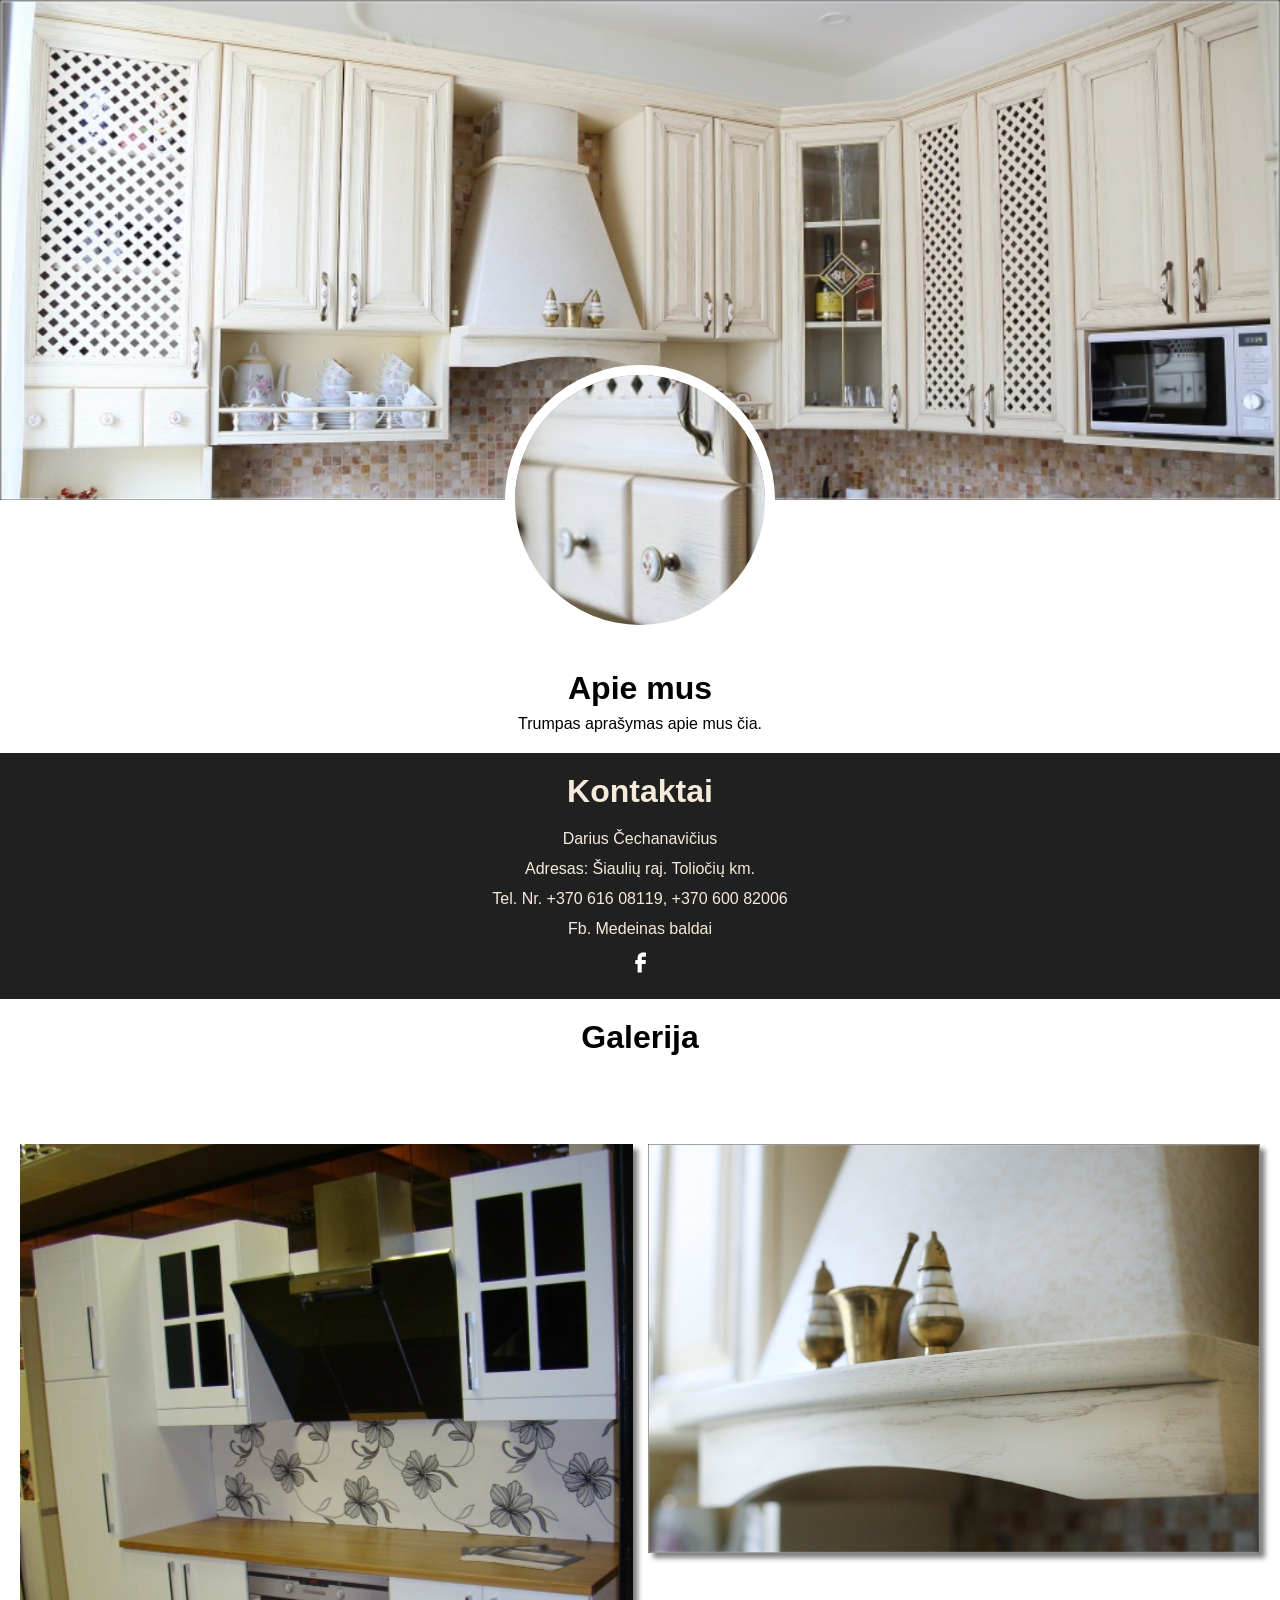
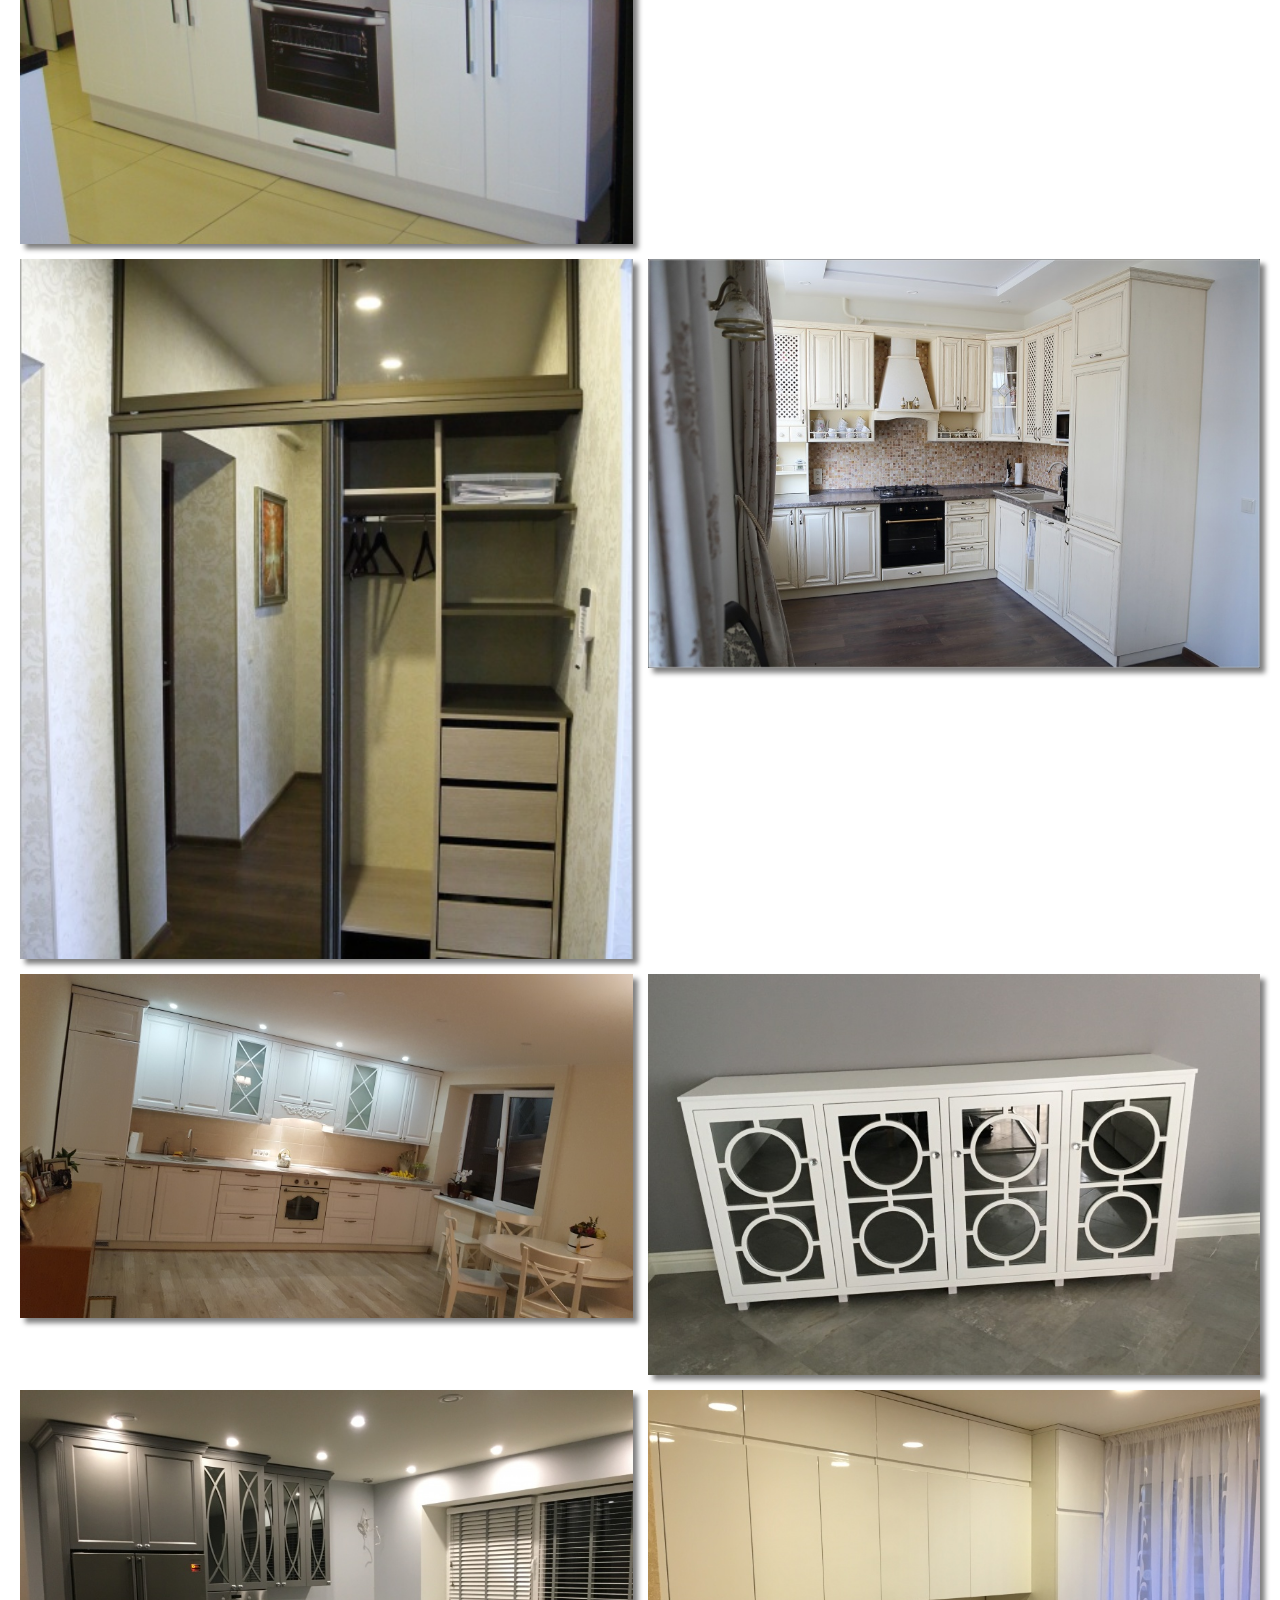
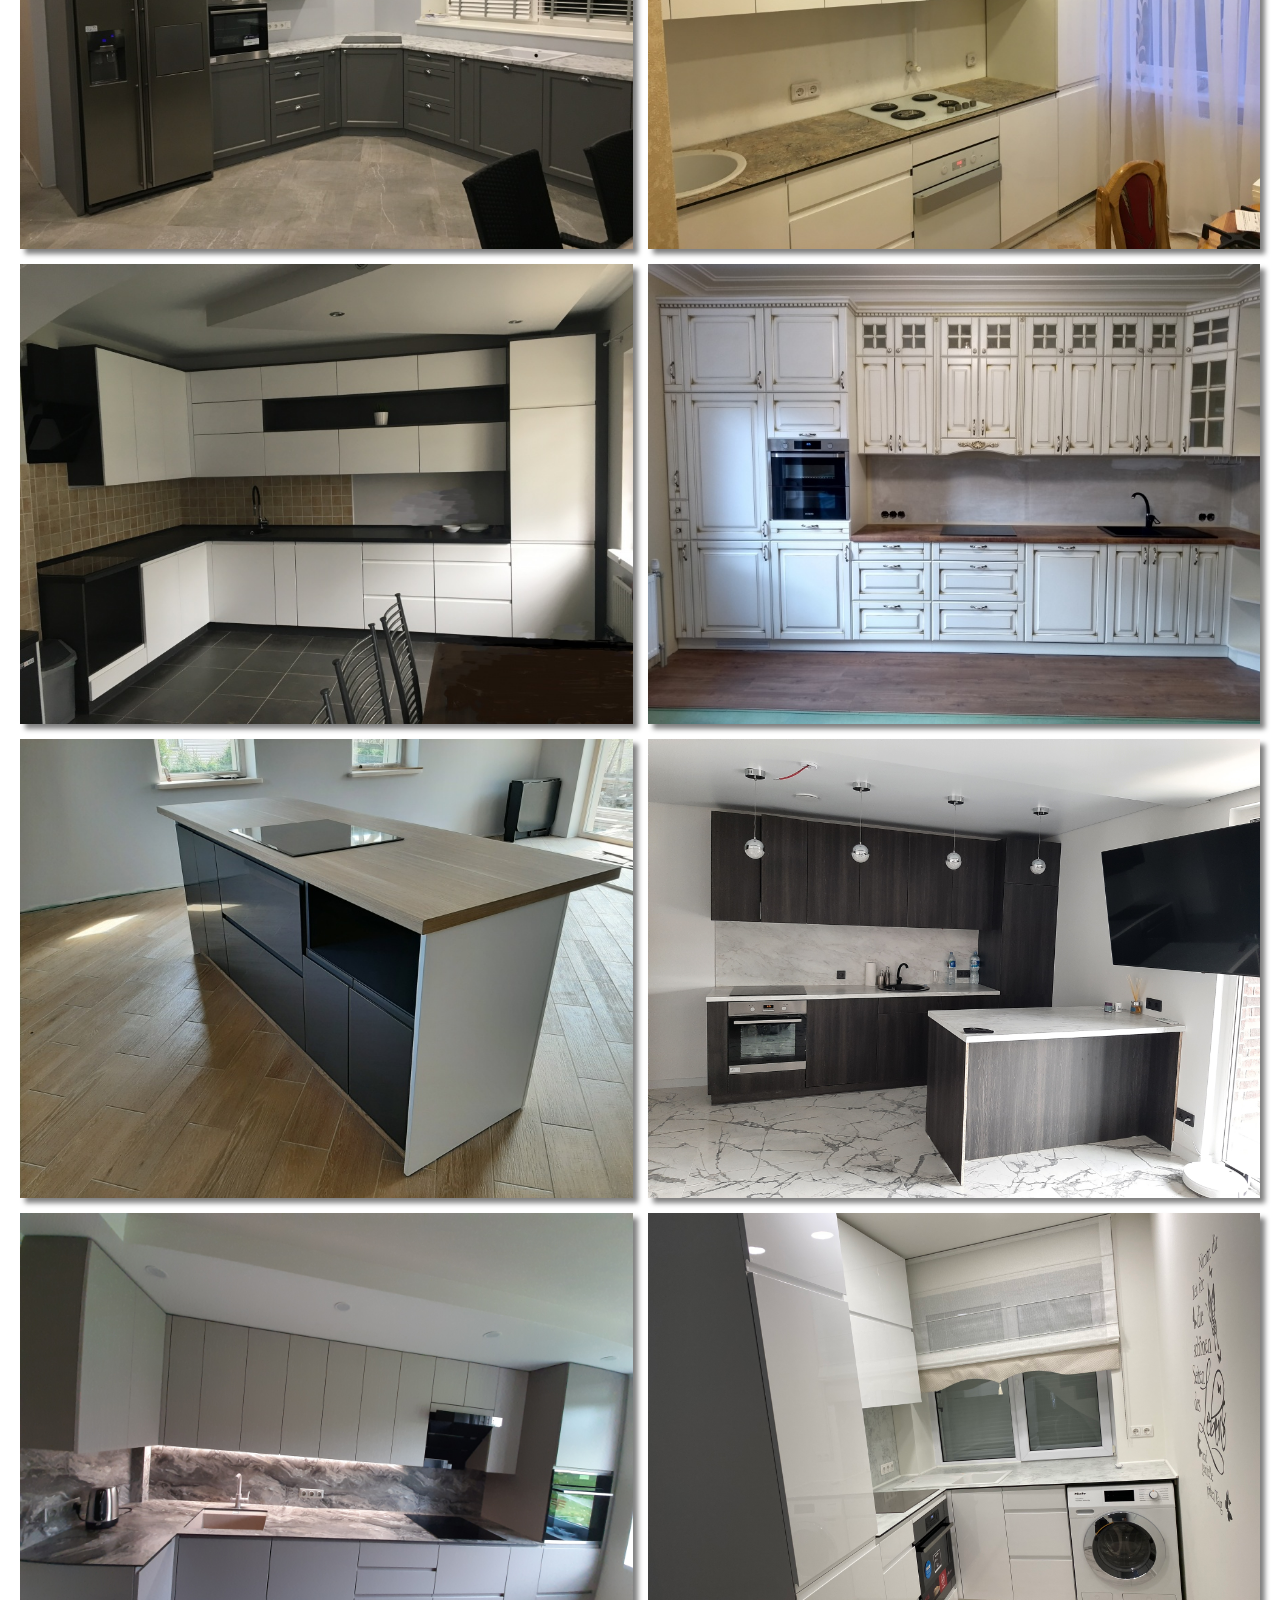
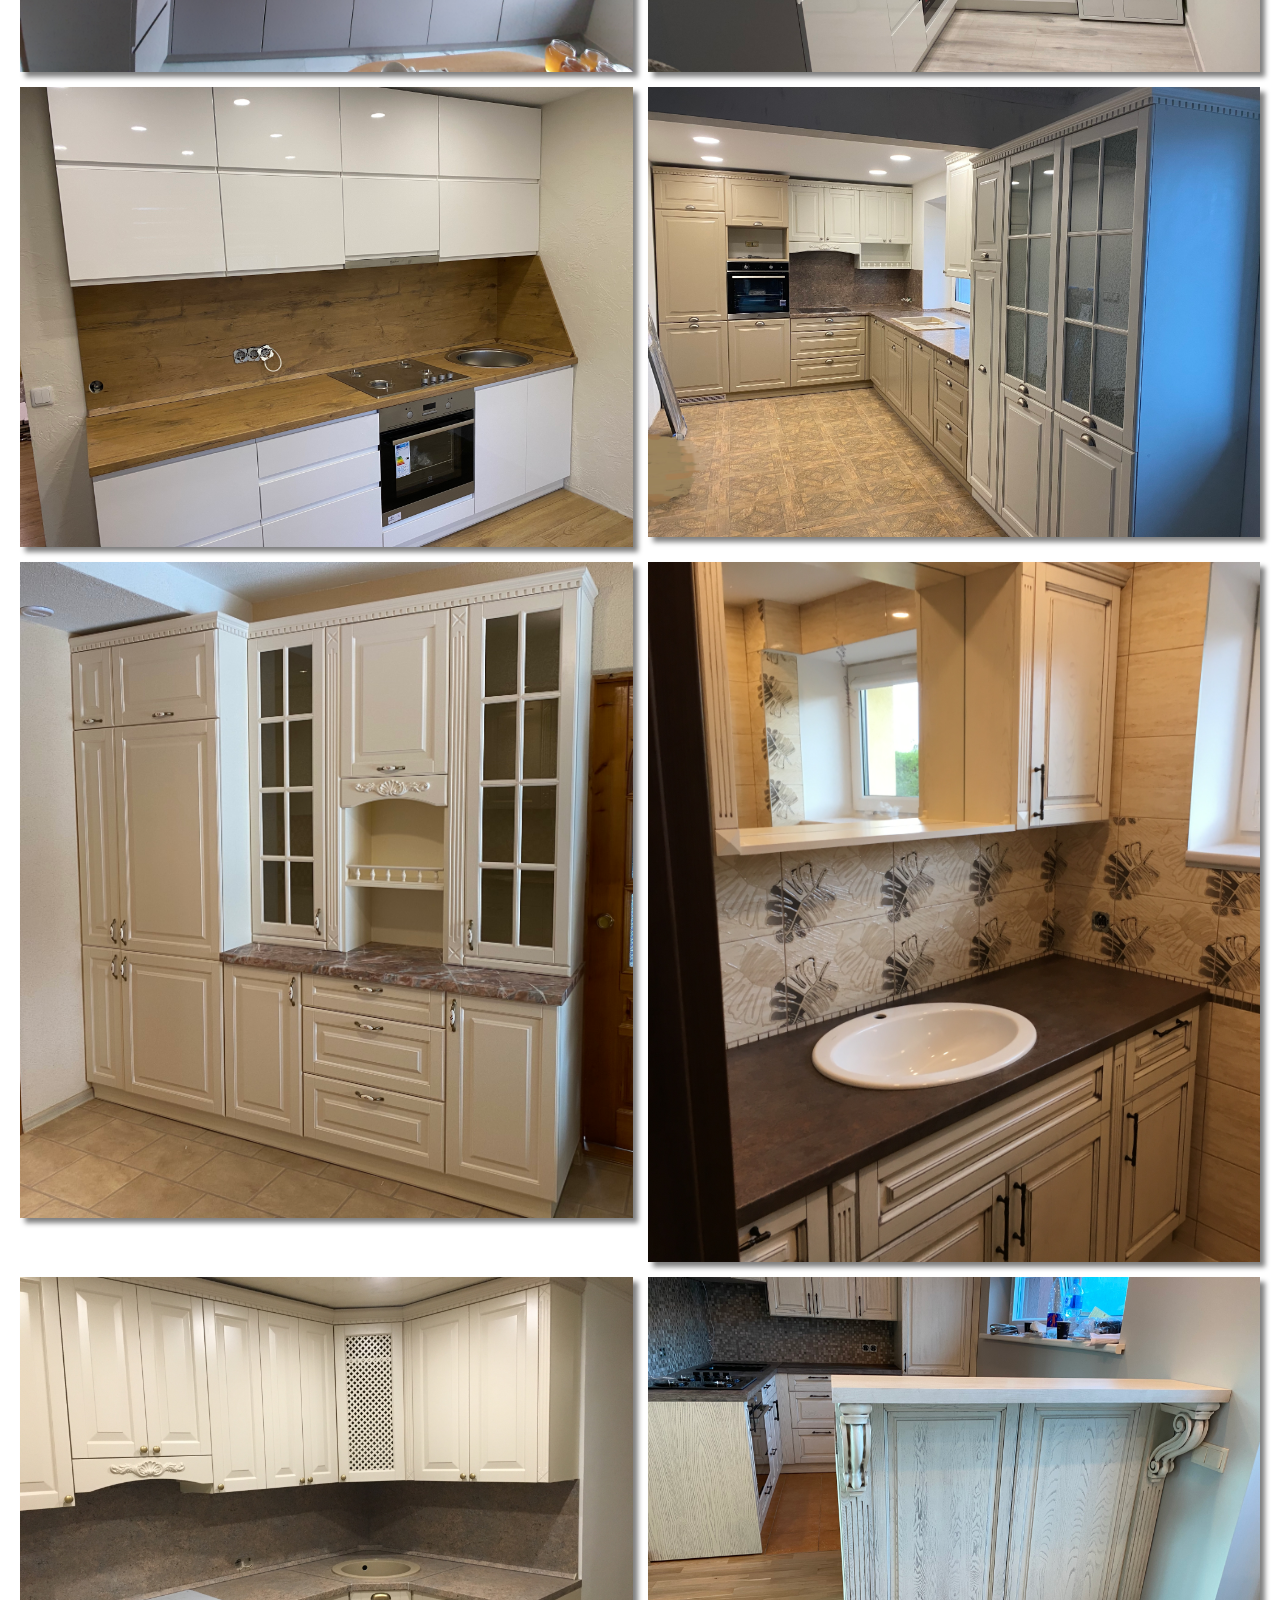
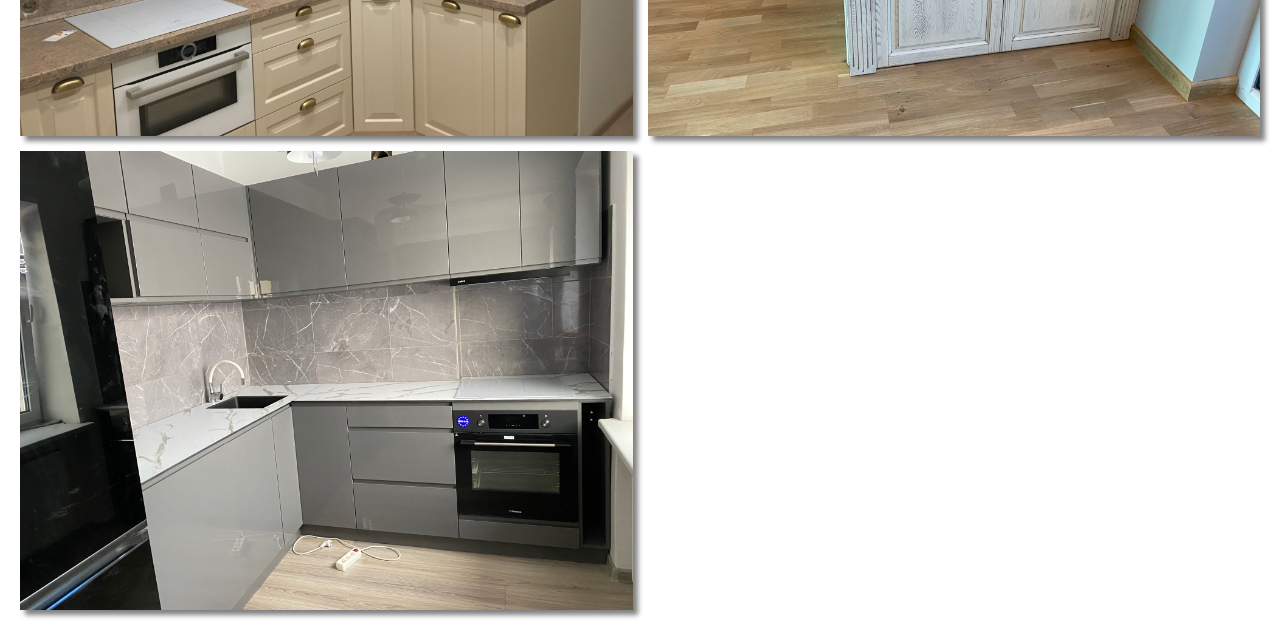
==== baldai.html @ a2667190 "changed file formation" ====
<!doctype html>
<html lang="en">
  <head>
    <title>baldai</title>
    <meta name="viewport" content="width=device-width, initial-scale=1.0" />
    <link rel="stylesheet" href="baldai_stlius.css" />
  </head>
  <body>
    <div class="hero">
      <div class="hero"></div>
      <img class="logo" src="furniture_images/logo.jpg" alt="logo" />
    </div>
    
    <div class="about-text">
      <h1>Apie mus</h1>
      <p>Trumpas aprašymas apie mus čia.</p>
    </div>

    <div id="contact" class="endbar">
      <h1>Kontaktai</h1>
      <p>Darius Čechanavičius</p>
      <p>Adresas: Šiaulių raj. Toliočių km.</p>
      
      <p>Tel. Nr. +370 616 08119, +370 600 82006</p>

      <p>Fb. Medeinas baldai</p>
      <a href="https://www.facebook.com/medeinas.baldai"
        ><img class="facebook-white" src="images/facebook.svg" alt="section"
      /></a>
    </div>
    <div class="about-text">
      <h1>Galerija</h1>
     
    </div>
     <div class="gallery-grid">
        <img src="galery_furniture/266-ekspo-dazyta.jpg" alt="photo">
        <img src="galery_furniture/401-klasika.jpg" alt="photo">
        
        <img src="galery_furniture/413-su-rudai-tonuotais-veidr. - Copy.jpg" alt="photo">
        <img src="galery_furniture/405-klasika.jpg" alt="photo">
       
        <img src="galery_furniture/423-aistes.jpg" alt="photo">
        <img src="galery_furniture/429-komoda-su-veidrodziais.jpg" alt="photo">
        <img src="galery_furniture/432-virtuve-su-duminiu-veidrodziu.jpg" alt="photo">
        <img src="galery_furniture/435-balta-frezuota2.jpg" alt="photo">
        <img src="galery_furniture/437-blizgus-su-frez.-rank..jpg" alt="photo">
        <img src="galery_furniture/489-gold.jpg" alt="photo">
        <img src="galery_furniture/492-trispalvis.jpg" alt="photo">
        <img src="galery_furniture/20220503_105850.jpg" alt="photo">
        <img src="galery_furniture/20220701_162135.jpg" alt="photo">
        <img src="galery_furniture/IMG_0267.jpg" alt="photo">
        <img src="galery_furniture/IMG_0385.jpg" alt="photo">
        <img src="galery_furniture/IMG_0397.jpg" alt="photo">
        <img src="galery_furniture/IMG_0540.jpg" alt="photo">
        <img src="galery_furniture/IMG_2260 (2).JPG" alt="photo">
        <img src="galery_furniture/IMG_2533-1.jpg" alt="photo">
        <img src="galery_furniture/Palanga Regina.jpg" alt="photo">
        <img src="galery_furniture/virt pilka bl.jpg" alt="photo">
        
        
        
    </div>
  </body>
</html>
---- baldai_stlius.css ----
@import url('https://fonts.googleapis.com/css2?family=Caveat:wght@700&display=swap');
* {
    margin: 0;
    padding: 0;
}
html {
    scroll-behavior: smooth;
}
html, body {
    margin: 0;
    padding: 0;
    width: 100%;
}

body {
    font-family: Arial, sans-serif;
    overflow-x: hidden;
    position: relative;
    width: 100%;
    background-color: white;
}
.hero {
    position: relative;
    width: 100%;        
    height: 500px;
    background-image: url('galery_furniture/404-klasika.jpg');
    background-size: cover;
    background-position: top;
    margin-bottom: 150px;
}

.logo {
    position: absolute;
    top: 100%;
    left: 50%;
    transform: translate(-50%, -50%);
    width: 250px;
    height: 250px;
    border-radius: 50%;
    object-fit: cover;
    z-index: 2;
    
    border: 10px solid white;
}
.about-text {
    text-align: center;
    padding: 0 20px;
}

.about-text h1 {
    font-size: 32px;
    margin-bottom: 8px;
}

.about-text p {
    font-size: 16px;
    color: #000000;
    padding-bottom: 20px;
}
h1 {
    padding-top: 20px;
    font-size: 32px;
    margin: 0 0 8px 0;
}

.facebook-white {
    width: 25px;
    height: 25px;
     filter: brightness(0) invert(1);
}
.endbar{
    
    position: relative;
    width: 100%;
    height: auto;
    background-color: #202020;
    text-align: center;
         
    padding-bottom: 20px;
    scroll-margin-top: 60px;
    color: #f6eada;
    display: flex;
    flex-direction: column;
    align-items: center;
    justify-content: center;
    gap: 12px;
}
.content{
    text-align: center;
    padding: 5px 10px;

    scroll-margin-top: 60px;
}
.gallery-grid {
    display: grid;
    grid-template-columns: repeat(2, 1fr);
    gap: 15px;
    padding: 80px 20px 20px 20px;
    box-sizing: border-box;
}

.gallery-grid img {
    width: 100%;
    max-height: 700px;
    object-fit: cover;
    box-shadow: 5px 5px 5px grey;
}
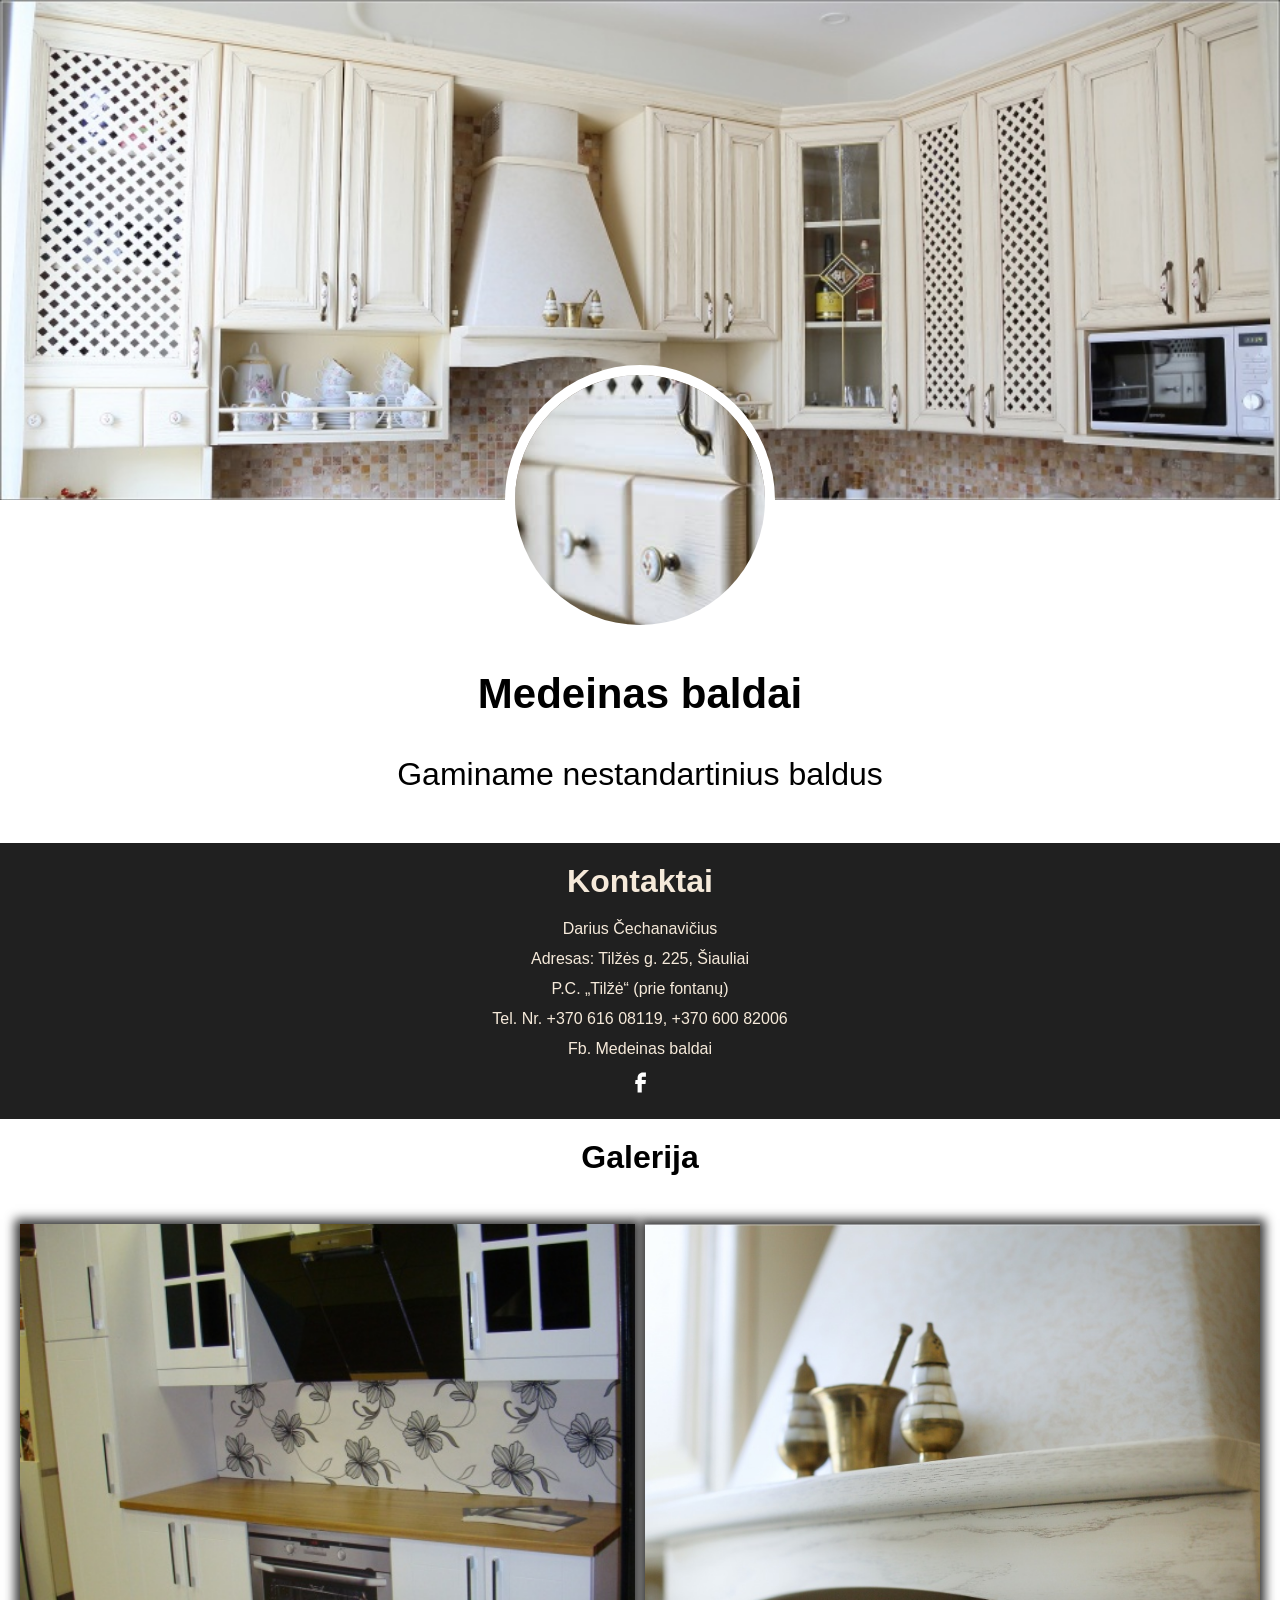
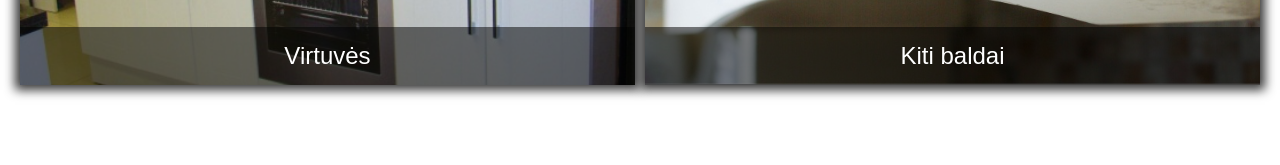
==== commit 1e6476b8: "changed baldai side" ====
--- a/baldai.html
+++ b/baldai.html
@@ -12,53 +12,37 @@
     </div>
     
     <div class="about-text">
-      <h1>Apie mus</h1>
-      <p>Trumpas aprašymas apie mus čia.</p>
+      <h2>Medeinas baldai</h2>
+     
+      <p>Gaminame nestandartinius baldus</p>
     </div>
 
     <div id="contact" class="endbar">
       <h1>Kontaktai</h1>
       <p>Darius Čechanavičius</p>
-      <p>Adresas: Šiaulių raj. Toliočių km.</p>
+      <p>Adresas: Tilžės g. 225, Šiauliai</p>
+      <p>P.C. „Tilžė“ (prie fontanų)</p>
       
       <p>Tel. Nr. +370 616 08119, +370 600 82006</p>
 
       <p>Fb. Medeinas baldai</p>
       <a href="https://www.facebook.com/medeinas.baldai"
         ><img class="facebook-white" src="images/facebook.svg" alt="section"
-      /></a>
+      /></a>  
     </div>
+    <div class="galerija-backround"> 
     <div class="about-text">
       <h1>Galerija</h1>
      
     </div>
-     <div class="gallery-grid">
-        <img src="galery_furniture/266-ekspo-dazyta.jpg" alt="photo">
-        <img src="galery_furniture/401-klasika.jpg" alt="photo">
+     <div class="featured-grid">
+        <a href="virtuves"><img src="galery_furniture/266-ekspo-dazyta.jpg" alt="photo">
+        <span class="image-text">Virtuvės</span></a>
+        <a href="kitibaldai"><img src="galery_furniture/401-klasika.jpg" alt="photo">
+        <span class="image-text">Kiti baldai</span></a>
+       
         
-        <img src="galery_furniture/413-su-rudai-tonuotais-veidr. - Copy.jpg" alt="photo">
-        <img src="galery_furniture/405-klasika.jpg" alt="photo">
-       
-        <img src="galery_furniture/423-aistes.jpg" alt="photo">
-        <img src="galery_furniture/429-komoda-su-veidrodziais.jpg" alt="photo">
-        <img src="galery_furniture/432-virtuve-su-duminiu-veidrodziu.jpg" alt="photo">
-        <img src="galery_furniture/435-balta-frezuota2.jpg" alt="photo">
-        <img src="galery_furniture/437-blizgus-su-frez.-rank..jpg" alt="photo">
-        <img src="galery_furniture/489-gold.jpg" alt="photo">
-        <img src="galery_furniture/492-trispalvis.jpg" alt="photo">
-        <img src="galery_furniture/20220503_105850.jpg" alt="photo">
-        <img src="galery_furniture/20220701_162135.jpg" alt="photo">
-        <img src="galery_furniture/IMG_0267.jpg" alt="photo">
-        <img src="galery_furniture/IMG_0385.jpg" alt="photo">
-        <img src="galery_furniture/IMG_0397.jpg" alt="photo">
-        <img src="galery_furniture/IMG_0540.jpg" alt="photo">
-        <img src="galery_furniture/IMG_2260 (2).JPG" alt="photo">
-        <img src="galery_furniture/IMG_2533-1.jpg" alt="photo">
-        <img src="galery_furniture/Palanga Regina.jpg" alt="photo">
-        <img src="galery_furniture/virt pilka bl.jpg" alt="photo">
-        
-        
-        
+    </div>
     </div>
   </body>
 </html>
--- a/baldai_stlius.css
+++ b/baldai_stlius.css
@@ -53,13 +53,19 @@
 }
 
 .about-text p {
-    font-size: 16px;
+    font-size: 32px;
     color: #000000;
-    padding-bottom: 20px;
+    padding-bottom: 50px;
+    padding-top: 30px;
 }
 h1 {
     padding-top: 20px;
     font-size: 32px;
+    margin: 0 0 8px 0;
+}
+h2 {
+    padding-top: 20px;
+    font-size: 42px;
     margin: 0 0 8px 0;
 }
 
@@ -75,7 +81,7 @@
     height: auto;
     background-color: #202020;
     text-align: center;
-         
+    
     padding-bottom: 20px;
     scroll-margin-top: 60px;
     color: #f6eada;
@@ -87,7 +93,7 @@
 }
 .content{
     text-align: center;
-    padding: 5px 10px;
+    
 
     scroll-margin-top: 60px;
 }
@@ -104,4 +110,52 @@
     max-height: 700px;
     object-fit: cover;
     box-shadow: 5px 5px 5px grey;
+}
+.featured-grid {
+    display: grid;
+    grid-template-columns: repeat(2, minmax(0, 700px));
+    justify-content: space-evenly;
+    gap: 10px;              
+    padding: 40px 20px 80px 20px;
+    box-sizing: border-box;
+}
+
+.featured-grid a {
+    position: relative;      /* required: the text is placed relative to this */
+    display: block;
+    align-self: start;       /* link is exactly as tall as the image */
+    text-decoration: none;
+}
+
+
+.featured-grid img {
+    display: block;
+    width: 100%;
+    aspect-ratio: 4 / 3;
+    object-fit: cover;
+    box-shadow: 0px 0px 10px 5px  rgb(54, 54, 54);
+}
+.image-text {
+    position: absolute;
+    bottom: 0;
+    left: 0;
+    width: 100%;
+    padding: 15px;
+    box-sizing: border-box;
+    text-align: center;
+    color: white;
+    font-size: 24px;
+    background: rgba(0, 0, 0, 0.5);
+}
+.galerija-backround {
+    background-color:   white;
+}
+@media (max-width: 768px){
+    .gallery-grid{
+    grid-template-columns: repeat(1, 1fr);
+    }
+    .featured-grid {
+        grid-template-columns: minmax(0, 450px);
+        justify-content: center;
+    }
 }
